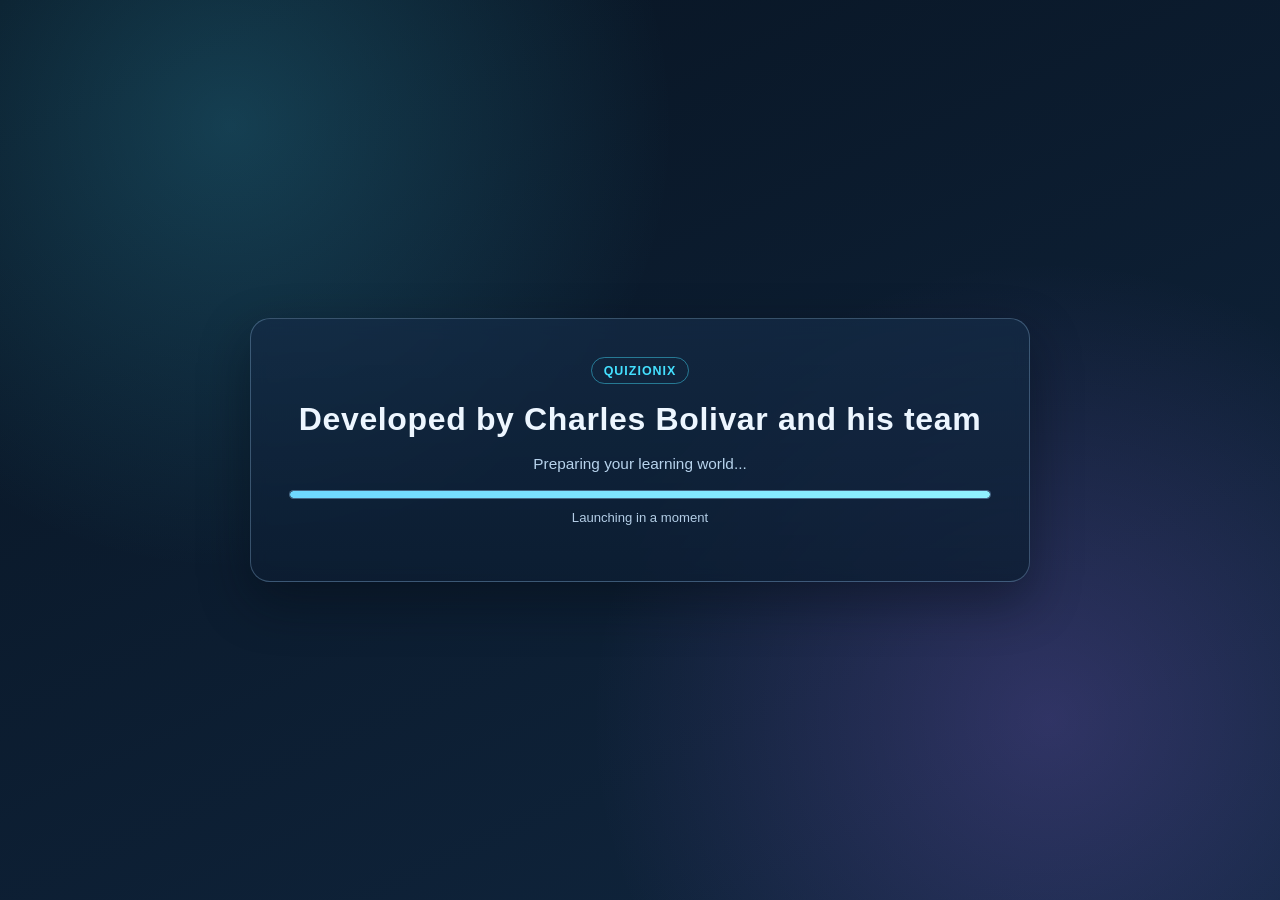
==== index.html @ e07b3407 "Quizionix v1.0.4 Only the landing page and sign in. sign up will be featured, tests and bug detectio" ====
<!doctype html>
<html lang="en">
<head>
  <meta charset="UTF-8" />
  <meta name="viewport" content="width=device-width, initial-scale=1.0" />
  <title>Quizionix | Intro</title>
  <style>
    :root {
      --bg-a: #081422;
      --bg-b: #10263f;
      --line: rgba(170, 214, 255, 0.28);
      --text: #edf6ff;
      --muted: #b7d3ec;
      --accent: #44e0ff;
    }

    * {
      box-sizing: border-box;
    }

    body {
      margin: 0;
      min-height: 100vh;
      font-family: "Segoe UI", "Poppins", sans-serif;
      color: var(--text);
      background:
        radial-gradient(circle at 18% 14%, rgba(68, 224, 255, 0.2), transparent 34%),
        radial-gradient(circle at 82% 80%, rgba(168, 114, 255, 0.22), transparent 36%),
        linear-gradient(155deg, var(--bg-a), var(--bg-b));
      display: grid;
      place-items: center;
      overflow: hidden;
    }

    .intro {
      width: min(780px, 92vw);
      padding: clamp(1.4rem, 4vw, 2.4rem);
      border: 1px solid var(--line);
      border-radius: 20px;
      background: linear-gradient(180deg, rgba(20, 43, 70, 0.72), rgba(12, 29, 50, 0.8));
      backdrop-filter: blur(8px);
      box-shadow: 0 20px 50px rgba(5, 10, 20, 0.45);
      text-align: center;
      animation: intro-in 700ms ease both;
    }

    .badge {
      margin: 0 auto 0.9rem;
      width: fit-content;
      padding: 0.35rem 0.7rem;
      border-radius: 999px;
      border: 1px solid rgba(68, 224, 255, 0.45);
      color: var(--accent);
      font-size: 0.78rem;
      letter-spacing: 0.08em;
      text-transform: uppercase;
      font-weight: 700;
    }

    h1 {
      margin: 0;
      font-size: clamp(1.25rem, 3.1vw, 2rem);
      line-height: 1.3;
      letter-spacing: 0.02em;
      text-wrap: balance;
    }

    p {
      margin: 0.9rem 0 1.1rem;
      color: var(--muted);
      font-size: 0.96rem;
    }

    .loader {
      height: 9px;
      border-radius: 999px;
      border: 1px solid rgba(145, 206, 255, 0.35);
      background: rgba(255, 255, 255, 0.06);
      overflow: hidden;
    }

    .loader > span {
      display: block;
      height: 100%;
      width: 0;
      border-radius: inherit;
      background: linear-gradient(90deg, #6ed8ff, #91f2ff);
      animation: load 1900ms ease forwards;
    }

    .hint {
      margin-top: 0.7rem;
      font-size: 0.82rem;
      color: rgba(199, 225, 250, 0.9);
    }

    @keyframes load {
      from { width: 0; }
      to { width: 100%; }
    }

    @keyframes intro-in {
      from {
        opacity: 0;
        transform: translateY(14px) scale(0.98);
      }
      to {
        opacity: 1;
        transform: translateY(0) scale(1);
      }
    }
  </style>
</head>
<body>
  <main class="intro" role="status" aria-live="polite">
    <p class="badge">Quizionix</p>
    <h1>Developed by Charles Bolivar and his team</h1>
    <p>Preparing your learning world...</p>
    <div class="loader"><span aria-hidden="true"></span></div>
    <p class="hint">Launching in a moment</p>
  </main>

  <script>
    window.setTimeout(() => {
      window.location.href = "frontpage.html";
    }, 2200);
  </script>
</body>
</html>
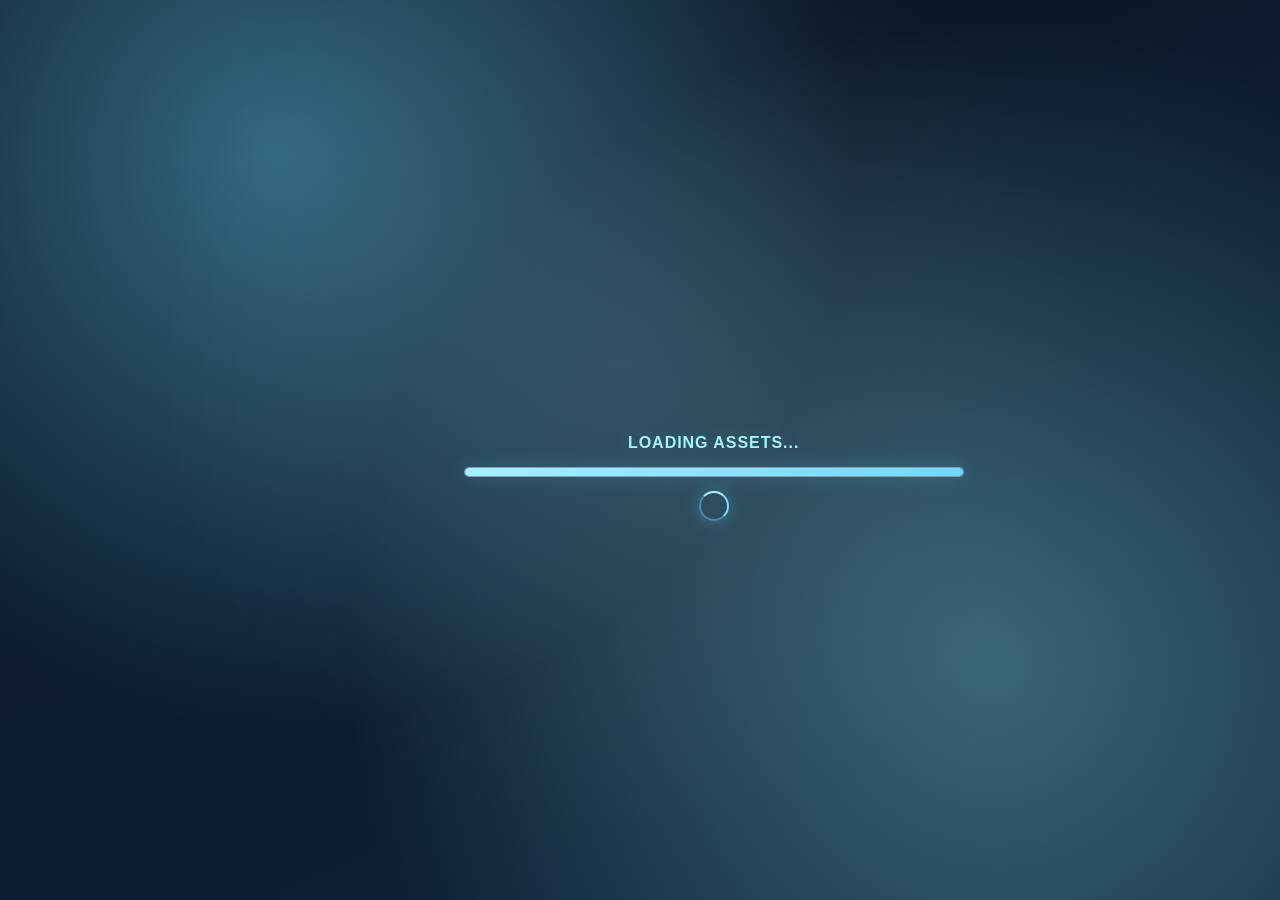
==== commit 2131cc04: "1.0.2 1.0.2" ====
--- a/index.html
+++ b/index.html
@@ -6,12 +6,15 @@
   <title>Quizionix | Intro</title>
   <style>
     :root {
+      --load-duration: 6200ms;
       --bg-a: #081422;
       --bg-b: #10263f;
       --line: rgba(170, 214, 255, 0.28);
       --text: #edf6ff;
       --muted: #b7d3ec;
-      --accent: #44e0ff;
+      --accent-a: #6ed8ff;
+      --accent-b: #91f2ff;
+      --accent-glow: rgba(110, 216, 255, 0.3);
     }
 
     * {
@@ -21,62 +24,134 @@
     body {
       margin: 0;
       min-height: 100vh;
-      font-family: "Segoe UI", "Poppins", sans-serif;
+      font-family: "Poppins", "Segoe UI", sans-serif;
       color: var(--text);
       background:
-        radial-gradient(circle at 18% 14%, rgba(68, 224, 255, 0.2), transparent 34%),
-        radial-gradient(circle at 82% 80%, rgba(168, 114, 255, 0.22), transparent 36%),
+        radial-gradient(circle at 50% 42%, rgba(255, 255, 255, 0.08), transparent 44%),
+        radial-gradient(circle at 18% 14%, color-mix(in srgb, var(--accent-a) 42%, transparent), transparent 34%),
+        radial-gradient(circle at 82% 80%, color-mix(in srgb, var(--accent-b) 34%, transparent), transparent 36%),
         linear-gradient(155deg, var(--bg-a), var(--bg-b));
+      background-size: 130% 130%, 130% 130%, 140% 140%, 120% 120%;
       display: grid;
       place-items: center;
       overflow: hidden;
+      animation: page-drift var(--load-duration) linear forwards;
+    }
+
+    body[data-theme="pink"] {
+      --accent-a: #f59fd5;
+      --accent-b: #ffc7e9;
+      --accent-glow: rgba(245, 159, 213, 0.28);
+    }
+
+    body[data-theme="milktea"] {
+      --accent-a: #d6b9a0;
+      --accent-b: #ead8c8;
+      --accent-glow: rgba(214, 185, 160, 0.28);
     }
 
     .intro {
-      width: min(780px, 92vw);
-      padding: clamp(1.4rem, 4vw, 2.4rem);
-      border: 1px solid var(--line);
-      border-radius: 20px;
-      background: linear-gradient(180deg, rgba(20, 43, 70, 0.72), rgba(12, 29, 50, 0.8));
-      backdrop-filter: blur(8px);
-      box-shadow: 0 20px 50px rgba(5, 10, 20, 0.45);
-      text-align: center;
+      width: min(620px, 90vw);
+      padding: clamp(1rem, 3.6vw, 1.6rem);
+      display: grid;
+      gap: 0.72rem;
+      justify-items: center;
       animation: intro-in 700ms ease both;
-    }
-
-    .badge {
-      margin: 0 auto 0.9rem;
-      width: fit-content;
-      padding: 0.35rem 0.7rem;
-      border-radius: 999px;
-      border: 1px solid rgba(68, 224, 255, 0.45);
-      color: var(--accent);
-      font-size: 0.78rem;
-      letter-spacing: 0.08em;
+      position: relative;
+    }
+
+    .load-status {
+      margin: 0;
+      min-height: 1.35rem;
+      font-size: clamp(0.86rem, 1.8vw, 1rem);
+      font-weight: 600;
+      letter-spacing: 0.06em;
       text-transform: uppercase;
-      font-weight: 700;
+      color: color-mix(in srgb, var(--accent-b) 82%, white 18%);
+      opacity: 0;
+      transform: translateY(8px);
+      transition: opacity 260ms ease, transform 260ms ease, filter 260ms ease;
+      filter: blur(4px);
+      text-shadow: 0 0 18px color-mix(in srgb, var(--accent-glow) 74%, transparent);
+    }
+
+    .load-status.is-visible {
+      opacity: 1;
+      transform: translateY(0);
+      filter: blur(0);
+    }
+
+    .load-status.is-switching {
+      opacity: 0;
+      transform: translateY(-8px);
+      filter: blur(4px);
     }
 
     h1 {
       margin: 0;
-      font-size: clamp(1.25rem, 3.1vw, 2rem);
-      line-height: 1.3;
-      letter-spacing: 0.02em;
-      text-wrap: balance;
-    }
-
-    p {
-      margin: 0.9rem 0 1.1rem;
-      color: var(--muted);
-      font-size: 0.96rem;
+      position: relative;
+      display: inline-block;
+      text-align: center;
+      font-size: clamp(0.92rem, 2.9vw, 2.1rem);
+      line-height: 1.28;
+      letter-spacing: 0.015em;
+      text-wrap: nowrap;
+      white-space: nowrap;
+      background: linear-gradient(
+        95deg,
+        color-mix(in srgb, var(--accent-a) 76%, white 24%) 0%,
+        color-mix(in srgb, var(--accent-b) 84%, white 16%) 44%,
+        color-mix(in srgb, var(--accent-a) 72%, black 28%) 100%
+      );
+      background-size: 220% 220%;
+      background-clip: text;
+      -webkit-background-clip: text;
+      color: transparent;
+      -webkit-text-fill-color: transparent;
+      text-shadow: 0 0 16px color-mix(in srgb, var(--accent-glow) 72%, transparent);
+      opacity: 0;
+      transform: translateX(-28px);
+      clip-path: inset(0 100% 0 0);
+      filter: blur(6px);
+      will-change: transform, opacity, filter, clip-path;
+    }
+
+    body.title-ready h1 {
+      animation: title-reveal 1900ms cubic-bezier(0.2, 0.9, 0.28, 1) forwards;
+    }
+
+    .loading-ui {
+      width: 100%;
+      display: grid;
+      gap: 0.72rem;
+      justify-items: center;
+      opacity: 1;
+      transform: translateY(0);
+      filter: blur(0);
+    }
+
+    body.loading-finished .loading-ui {
+      animation: loading-ui-out 760ms ease forwards;
     }
 
     .loader {
-      height: 9px;
+      width: min(500px, 84vw);
+      height: 10px;
       border-radius: 999px;
-      border: 1px solid rgba(145, 206, 255, 0.35);
-      background: rgba(255, 255, 255, 0.06);
+      border: 1px solid color-mix(in srgb, var(--line) 82%, white 18%);
+      background: color-mix(in srgb, var(--bg-b) 70%, white 30%);
+      box-shadow: inset 0 1px 2px rgba(0, 0, 0, 0.2), 0 0 18px color-mix(in srgb, var(--accent-glow) 70%, transparent);
       overflow: hidden;
+      position: relative;
+    }
+
+    .loader::after {
+      content: "";
+      position: absolute;
+      inset: 0;
+      background: linear-gradient(110deg, transparent 0%, rgba(255, 255, 255, 0.24) 45%, transparent 100%);
+      transform: translateX(-140%);
+      animation: sheen var(--load-duration) linear forwards;
     }
 
     .loader > span {
@@ -84,19 +159,32 @@
       height: 100%;
       width: 0;
       border-radius: inherit;
-      background: linear-gradient(90deg, #6ed8ff, #91f2ff);
-      animation: load 1900ms ease forwards;
-    }
-
-    .hint {
-      margin-top: 0.7rem;
-      font-size: 0.82rem;
-      color: rgba(199, 225, 250, 0.9);
+      background: linear-gradient(100deg, var(--accent-a) 0%, color-mix(in srgb, var(--accent-b) 72%, white 28%) 46%, var(--accent-a) 100%);
+      background-size: 220% 220%;
+      box-shadow: 0 0 16px var(--accent-glow);
+      animation: load var(--load-duration) cubic-bezier(0.2, 1, 0.3, 1) forwards, loader-gradient-shift var(--load-duration) linear forwards;
+    }
+
+    .loader-icon {
+      width: 30px;
+      height: 30px;
+      margin: 0.15rem auto 0;
+      border-radius: 50%;
+      border: 2.5px solid color-mix(in srgb, var(--accent-a) 46%, transparent);
+      border-top-color: color-mix(in srgb, var(--accent-b) 84%, white 16%);
+      border-right-color: color-mix(in srgb, var(--accent-a) 88%, white 12%);
+      box-shadow: 0 0 18px var(--accent-glow);
+      animation: spinner-turn var(--load-duration) linear forwards;
     }
 
     @keyframes load {
       from { width: 0; }
       to { width: 100%; }
+    }
+
+    @keyframes sheen {
+      from { transform: translateX(-140%); }
+      to { transform: translateX(140%); }
     }
 
     @keyframes intro-in {
@@ -109,21 +197,161 @@
         transform: translateY(0) scale(1);
       }
     }
+
+    @keyframes page-drift {
+      from {
+        background-position: 50% 44%, 0% 0%, 100% 100%, 0% 0%;
+      }
+      to {
+        background-position: 54% 48%, 6% 4%, 94% 97%, 2% 2%;
+      }
+    }
+
+    @keyframes loading-ui-out {
+      from {
+        opacity: 1;
+        transform: translateY(0);
+        filter: blur(0);
+      }
+      to {
+        opacity: 0;
+        transform: translateY(-10px);
+        filter: blur(5px);
+      }
+    }
+
+    @keyframes title-sync {
+      0% {
+        opacity: 0.55;
+        background-position: 0% 50%;
+      }
+      35% {
+        opacity: 0.9;
+        background-position: 45% 50%;
+      }
+      100% {
+        opacity: 1;
+        background-position: 100% 50%;
+      }
+    }
+
+    @keyframes title-reveal {
+      0% {
+        opacity: 0;
+        transform: translateX(-28px);
+        clip-path: inset(0 100% 0 0);
+        filter: blur(6px);
+        background-position: 0% 50%;
+      }
+      100% {
+        opacity: 1;
+        transform: translateX(0);
+        clip-path: inset(0 0 0 0);
+        filter: blur(0);
+        letter-spacing: 0.015em;
+        background-position: 100% 50%;
+      }
+    }
+
+    @keyframes loader-gradient-shift {
+      from { background-position: 0% 50%; }
+      to { background-position: 100% 50%; }
+    }
+
+    @keyframes spinner-turn {
+      to { transform: rotate(2160deg); }
+    }
+
+    @media (prefers-reduced-motion: reduce) {
+      .intro,
+      .loader > span,
+      .loader::after,
+      .loader-icon,
+      .load-status,
+      h1 {
+        animation: none;
+      }
+
+      .loader > span {
+        width: 100%;
+      }
+
+      body {
+        animation: none;
+      }
+
+      .load-status {
+        opacity: 1;
+        transform: none;
+        filter: none;
+      }
+
+      h1 {
+        opacity: 1;
+        transform: none;
+        filter: none;
+      }
+    }
   </style>
 </head>
 <body>
   <main class="intro" role="status" aria-live="polite">
-    <p class="badge">Quizionix</p>
-    <h1>Developed by Charles Bolivar and his team</h1>
-    <p>Preparing your learning world...</p>
-    <div class="loader"><span aria-hidden="true"></span></div>
-    <p class="hint">Launching in a moment</p>
+    <h1 data-title="Developed by Charles Bolivar and his Team">Developed by Charles Bolivar and his Team</h1>
+    <div class="loading-ui" data-loading-ui>
+      <p class="load-status" data-load-status>Loading Assets...</p>
+      <div class="loader"><span aria-hidden="true"></span></div>
+      <div class="loader-icon" aria-hidden="true"></div>
+    </div>
   </main>
 
   <script>
+    try {
+      const savedTheme = window.localStorage.getItem("quizionix-theme");
+      if (savedTheme === "teal" || savedTheme === "pink" || savedTheme === "milktea") {
+        document.body.dataset.theme = savedTheme;
+      }
+    } catch {
+      // Ignore storage read failures.
+    }
+
+    const LOAD_DURATION_MS = 6200;
+    const statusNode = document.querySelector("[data-load-status]");
+    const loadingUi = document.querySelector("[data-loading-ui]");
+    document.documentElement.style.setProperty("--load-duration", `${LOAD_DURATION_MS}ms`);
+
+    const setStatus = (text) => {
+      if (!(statusNode instanceof HTMLElement)) return;
+      statusNode.classList.add("is-switching");
+      window.setTimeout(() => {
+        statusNode.textContent = text;
+        statusNode.classList.remove("is-switching");
+        statusNode.classList.add("is-visible");
+      }, 180);
+    };
+
+    if (statusNode instanceof HTMLElement) {
+      statusNode.classList.add("is-visible");
+    }
+    window.setTimeout(() => setStatus("Finishing..."), Math.floor(LOAD_DURATION_MS * 0.58));
+    window.setTimeout(() => setStatus("Complete"), Math.floor(LOAD_DURATION_MS * 0.84));
+    window.setTimeout(() => {
+      document.body.classList.add("loading-finished");
+      window.setTimeout(() => {
+        if (loadingUi instanceof HTMLElement) {
+          loadingUi.remove();
+        }
+        try {
+          window.sessionStorage.setItem("quizionix-bgm-unlocked-v1", "1");
+        } catch {
+          // Ignore storage write failures.
+        }
+        document.body.classList.add("title-ready");
+      }, 760);
+    }, LOAD_DURATION_MS);
+
     window.setTimeout(() => {
       window.location.href = "frontpage.html";
-    }, 2200);
+    }, LOAD_DURATION_MS + 2400);
   </script>
 </body>
 </html>
